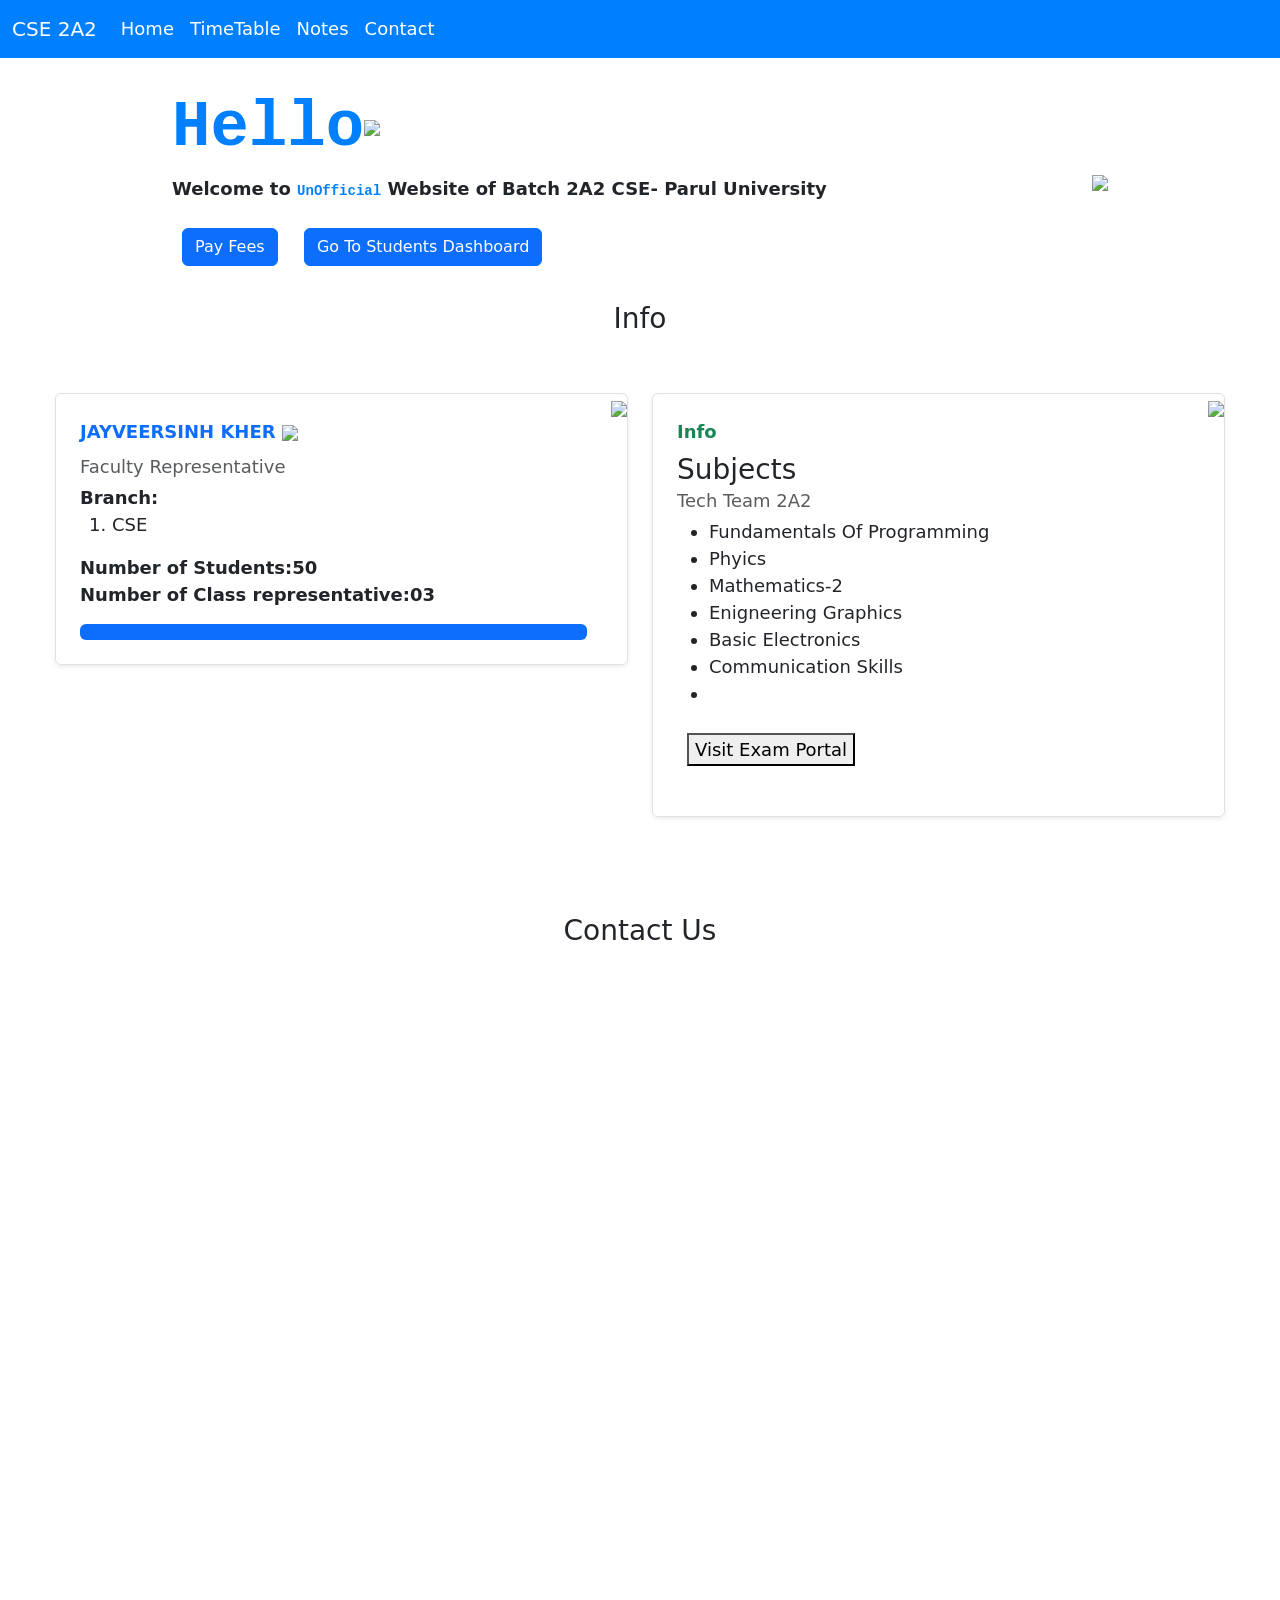
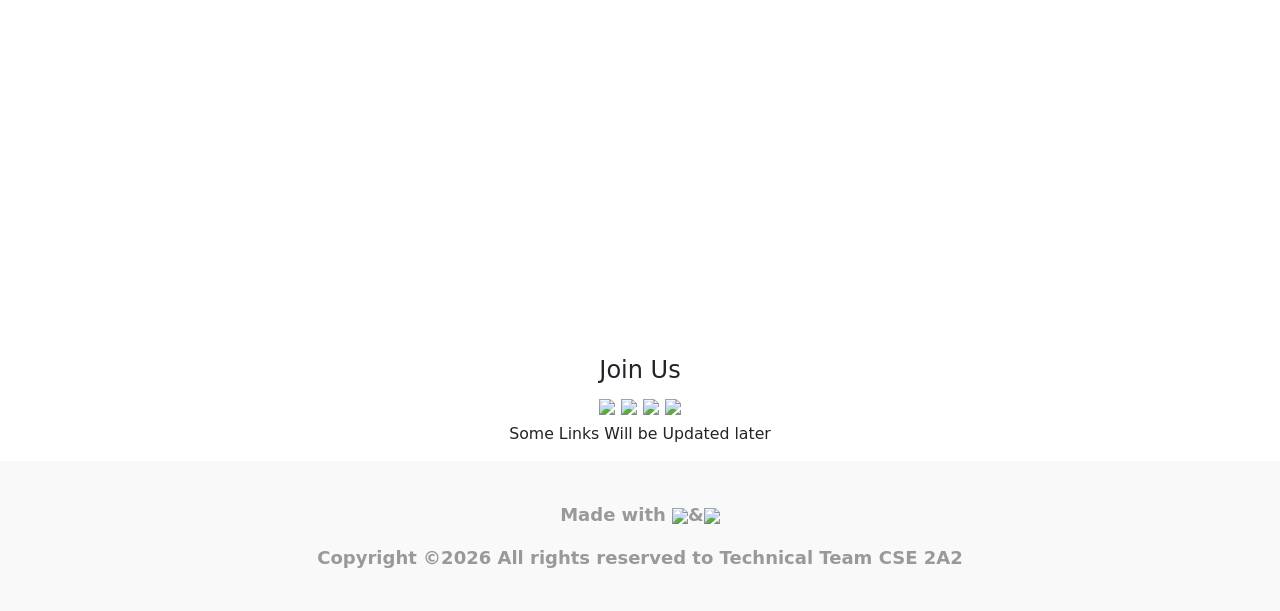
==== index.html @ 26118919 "Add files via upload" ====
<!DOCTYPE html>
<html>
<head>
	 <!--Meta Data-->
        <meta charset="UTF-8">
        <meta name="description" content="CSE 2A2-Parul University">
        <meta name="keywords" content="Parul University,Parul, 2A2 Website">
        <meta name="author" content="Technical team CSE 2A2">
        <meta name="viewport" content="width=device-width, initial-scale=1.0">
	<title>Parul 2A2</title>
<link rel="icon" href="https://worldassessmentcouncil.org/wp-content/uploads/2020/02/WAC-Parul-University-Logo.png" type="image/icon type">
	<!--Bootstrap-->
    <link href="https://cdn.jsdelivr.net/npm/bootstrap@5.0.0-beta1/dist/css/bootstrap.min.css" rel="stylesheet" integrity="sha384-giJF6kkoqNQ00vy+HMDP7azOuL0xtbfIcaT9wjKHr8RbDVddVHyTfAAsrekwKmP1" crossorigin="anonymous">
    <!--StyleSheet Custom CS-->
	<link rel="stylesheet" type="text/css" href="reboot13.css">
	<link rel="stylesheet" type="text/css" href="responsive.css">

	<!--Javascript-->
	<script type="text/javascript" src="reboot13.js"></script>
</head>
<body>

<!--Info-->
<main role="main">
<div id="main">
<div class="jumbotron">
    <div class="container">
    <h1 class="display-3">Hello<img src="https://img.icons8.com/color/80/000000/code.png"/></h1>

    <a href="dindex"><img src="https://img.icons8.com/fluent/48/000000/moon.png" align="right"></a>
      <p>Welcome to <span class="hili">UnOfficial</span> Website of Batch 2A2 CSE- Parul University</p>

<p>

<a href="https://www.paruluniversity.ac.in/pay-fees" role="button" target="_blank">
<button type="button" class="btn btn-primary" style="color: white;">Pay Fees</button></a>

<a href="https://puadmission.in/my/dashboard" role="button" target="_blank"><button type="button" class="btn btn-primary" style="color: white;">Go To Students Dashboard</button></a>
</p>
    </div>
  </div>
</div>
</div>

<h3 align="center" id="info">Info</h3>
<div class="info" id="info">
  <div class="row mb-2">
      <div class="col-md-6">
      <div class="row g-0 border rounded overflow-hidden flex-md-row mb-4 shadow-sm h-md-250 position-relative">
        <div class="col p-4 d-flex flex-column position-static">
          <strong class="d-inline-block mb-2 text-primary">JAYVEERSINH KHER
          <a href=""><img src="https://img.icons8.com/fluent/40/000000/apple-mail.png"/></a> 
          </strong>
           <div class="mb-1 text-muted">Faculty Representative</div>
          <p class="mb-auto">
            <strong>Branch:</strong>
            <ol>
              <li>CSE <span style="padding: 3px; color: white; border-radius: 10px" class="btn-primary">50</span></li>
            </ol>
          <strong>Number of Students:50</strong>
          <strong>Number of Class representative:03</strong>
          </p>
<div class="progress">
  <div class="progress-bar" role="progressbar" style="width: 100%" aria-valuenow="15" aria-valuemin="0" aria-valuemax="100"></div>
</div>
        </div>
        <div class="col-auto d-none d-lg-block">
          <img  class="bd-placeholder-img" src="https://img.freepik.com/free-vector/business-people-working-laptop-development_1262-18907.jpg?size=626&ext=jpg">
        </div>
      </div>
    </div>
    <div class="col-md-6">
      <div class="row g-0 border rounded overflow-hidden flex-md-row mb-4 shadow-sm h-md-250 position-relative">
        <div class="col p-4 d-flex flex-column position-static">
          <strong class="d-inline-block mb-2 text-success">Info</strong>
          <h3 class="mb-0">Subjects</h3>
          <div class="mb-1 text-muted">Tech Team 2A2</div>
          <p class="card-text mb-auto">
            <ul>
              <li>Fundamentals Of Programming</li>
              <li>Phyics</li>
              <li>Mathematics-2</li>
              <li>Enigneering Graphics</li>
              <li>Basic Electronics</li>
              <li>Communication Skills</li>
              <li></li>
            </ul>
            <a href="https://exams.paruluniversity.ac.in" target="_blank">
            <button class="btn-primary">Visit Exam Portal
            </button>
            </a>
          </p>
          
        </div>
        <div class="col-auto d-none d-lg-block">
     <img  class="bd-placeholder-img" src="https://media.istockphoto.com/vectors/students-vector-id1081880838?b=1&k=6&m=1081880838&s=612x612&w=0&h=CxIket-WMBUNRelF9mV6VKQcOZMytZP5sZk_6DKv1_Q=">

        </div>
      </div>
    </div>
  </div>
</div>



<!--Start Of Contact-->
<div class="contact">
  <h3 id="contact" align="center">Contact Us</h3>
  <iframe align="center" src="https://docs.google.com/forms/d/e/1FAIpQLSdCgW8cbn4D6jFI3Lt35jlEfAi4mTJrkgRMzzHys_ItBpwI9g/viewform?embedded=true" width="100%" height="1000px" frameborder="0" marginheight="0" marginwidth="0">Loading…</iframe>
<h4> Join Us </h4>
<div class="icons8">
<a href="https://wa.me/919284203442?text=I'm%20interested%20in%20your%20whatsapp%20group%20"><img src="https://img.icons8.com/fluent/48/000000/whatsapp.png"/></a>
<a href=""><img src="https://img.icons8.com/fluent/48/000000/instagram-new.png"/></a>
<a href="https://telegram.me/Parul2A2"><img src="https://img.icons8.com/fluent/48/000000/telegram-app.png"/></a>
<a href="https://www.youtube.com/channel/UCaUyUHZY8cRxYCPNREYTcjw"><img src="https://img.icons8.com/color/48/000000/youtube-music.png"/></a>


<br>

<small>Some Links Will be Updated later</small>
</div>
<!--End of Contact-->










</div>



</main>




<div class="navbar_fixed">
<nav class="navbar navbar-expand-lg navbar-light bg-hello">
  <div class="container-fluid">
    <a class="navbar-brand" href="index">CSE 2A2</a>
    <button class="navbar-toggler" type="button" data-bs-toggle="collapse" data-bs-target="#navbarNavDropdown" aria-controls="navbarNavDropdown" aria-expanded="false" aria-label="Toggle navigation">
      <span class="navbar-toggler-icon"></span>
    </button>
    <div class="collapse navbar-collapse" id="navbarNavDropdown">
      <ul class="navbar-nav">
        <li class="nav-item">
          <a class="nav-link active" aria-current="page" href="index">Home</a>
        </li>
        <li class="nav-item">
          <a class="nav-link" href="TimeTable">TimeTable</a>
        </li>
        <li class="nav-item">
          <a class="nav-link" href="notes">Notes</a>
        </li>  
    
        <li class="nav-item"><a class="nav-link" href="index#contact">Contact</a></li>
       
      </ul>
    </div>
  </div>
</nav>  


</div>





<footer class="blog-footer" id="blog-footer">
  <p>Made with <img src="https://img.icons8.com/fluent/20/000000/brain.png"/>&<img src="https://img.icons8.com/fluent/20/00000/like.png"/> </p>
  <p>
Copyright ©<script>document.write(new Date().getFullYear());</script> All rights reserved to 
 Technical Team CSE 2A2</p>
</footer>
<!--Javascript-->
<script src="https://cdn.jsdelivr.net/npm/@popperjs/core@2.5.4/dist/umd/popper.min.js" integrity="sha384-q2kxQ16AaE6UbzuKqyBE9/u/KzioAlnx2maXQHiDX9d4/zp8Ok3f+M7DPm+Ib6IU" crossorigin="anonymous"></script>
<script src="https://cdn.jsdelivr.net/npm/bootstrap@5.0.0-beta1/dist/js/bootstrap.min.js" integrity="sha384-pQQkAEnwaBkjpqZ8RU1fF1AKtTcHJwFl3pblpTlHXybJjHpMYo79HY3hIi4NKxyj" crossorigin="anonymous"></script>


</body>
</html>
---- reboot13.css ----
*{
	font-size: 18px;
}
body{
	margin: 0px;
	padding: 0px;
}
main {
	margin-top: 80px;
}
p {
	font-weight: bold;
}
iframe{
    overflow:hidden;
    scroll-behavior: smooth;
}
td {
	font-size: 14px;
	font-weight: 500;
}
span {
	font-size:14px;
	font-weight: 500;
}
table {
    table-layout:all;
}
#day {
    font-size: 30px;
}
#PublicHoliday {
    font-size:25px;
}
#circle1 {
    border-radius: 50%;
    height: 100px;
    width: 50px;
}
.navbar_fixed{
    position: fixed;
    width: 100%;
    top: -1px;
    left: 0; right: 0;
    background: #ffffff;
    box-shadow: var(--box-shadow);
    z-index: 999;
    transition: background 1s ease;
}
.bg-hello {
	background-color:#0080ff;
	color: white;
}
.navbar-light .navbar-brand {
    color: rgb(255 255 255);
}
.navbar-light .navbar-nav .nav-link.active, .navbar-light .navbar-nav .show>.nav-link {
    color: rgb(255 255 255 / 100%);
}
.navbar-light .navbar-brand:hover{
    color: rgb(255 255 255);
}
.navbar-light .navbar-nav .nav-link {
    color: white;
}
.navbar-light .navbar-nav .nav-link:hover {
    color: white;
}
.container {
  max-width: 960px;
}

.pricing-header {
  max-width: 700px;
}

.card-deck .card {
  min-width: 220px;
}

.card-body {
    flex: 1 1 auto;
    background-color: #cee9ff;
    color: black;
    padding: 1rem 1rem;
}
.blog-footer {
  padding: 2.5rem 0;
  color: #999;
  text-align: center;
  background-color: #f9f9f9;
  
}
.blog-footer p:last-child {
  margin-bottom: 0;
}
.jumbotron {
        	padding: 10px;
        }
.card {
	margin: 20px;
	box-shadow: 5px 5px 5px  #00000050;
	 transition: box-shadow 0.3s ease-in-out;
}
.card:hover {
  box-shadow: 0 5px 15px 2px #00000070;
}
.display-3{
	color: #0080ff;
	font-weight: bold;
	font-family: monospace;
}
.hili{
	color: #0080ff;
	font-weight: bold;
	font-family: monospace;
}

.contact {
	margin: 10px;
	padding: 5px;
	align-content: center;
	text-align: center;
}
.TimeTable {
	padding: 50px;
	margin: 5px;
}
.dark-card-body {
    flex: 1 1 auto;
    background-color: #000;
    color: #ffffff;
    padding: 1rem 1rem;
    border:none;
}
.bg-dark-ablum{
	padding-top: 3rem!important;
    padding-bottom: 3rem!important;
    background-color: #292929!important;
}
.dark-mode {
  background-color: #222;
  color: #fff;
}
.darkmode {
	border:none;
	background-color: #ffffff0;
}
.dark-blog-footer {
    padding: 2.5rem 0;
    color: #fff;
    text-align: center;
    background-color: #292929;
}
.dark-table {
    --bs-table-bg: transparent;
    --bs-table-striped-color: #212529;
    --bs-table-striped-bg: rgba(0, 0, 0, 0.05);
    --bs-table-active-color: #212529;
    --bs-table-active-bg: rgba(0, 0, 0, 0.1);
    --bs-table-hover-color: #212529;
    --bs-table-hover-bg: rgba(0, 0, 0, 0.075);
    width: 100%;
    margin-bottom: 1rem;
    color: #ffffff;
    vertical-align: top;
    border-color: #dee2e6;
}
}
.info-btns{
	padding: 10px;
	margin: 10px;
}
.btn-primary{
	margin: 10px;
}
.info {
    padding: 50px;
    margin: 5px;
}
.container {
    align-self: center;
    align-content: center;
}
.about {
    align-content: center;
    justify-content: center;
    text-align: center;
    padding: 10px;
    margin: 10px;

}
---- responsive.css ----
html {
  font-size: 14px;
}
@media (min-width: 768px) {
  html {
    font-size: 16px;
  }
}

 @media (min-width: 768px) {
        .bd-placeholder-img-lg {
          font-size: 3.5rem;
        }
        .jumbotron {
        	padding: 10px;
        }
      }
 @media (max-width: 600px) {
       iframe{
    overflow:hidden;
    scroll-behavior: smooth;
    height: 1100px;
    width: 100%;
}
.TimeTable {
	padding: 10px;
	margin: 5px;
}
.info {
    padding: 5px;
    margin: 10px;
  
}
.info-card{
          width: 320px;
        }
      }
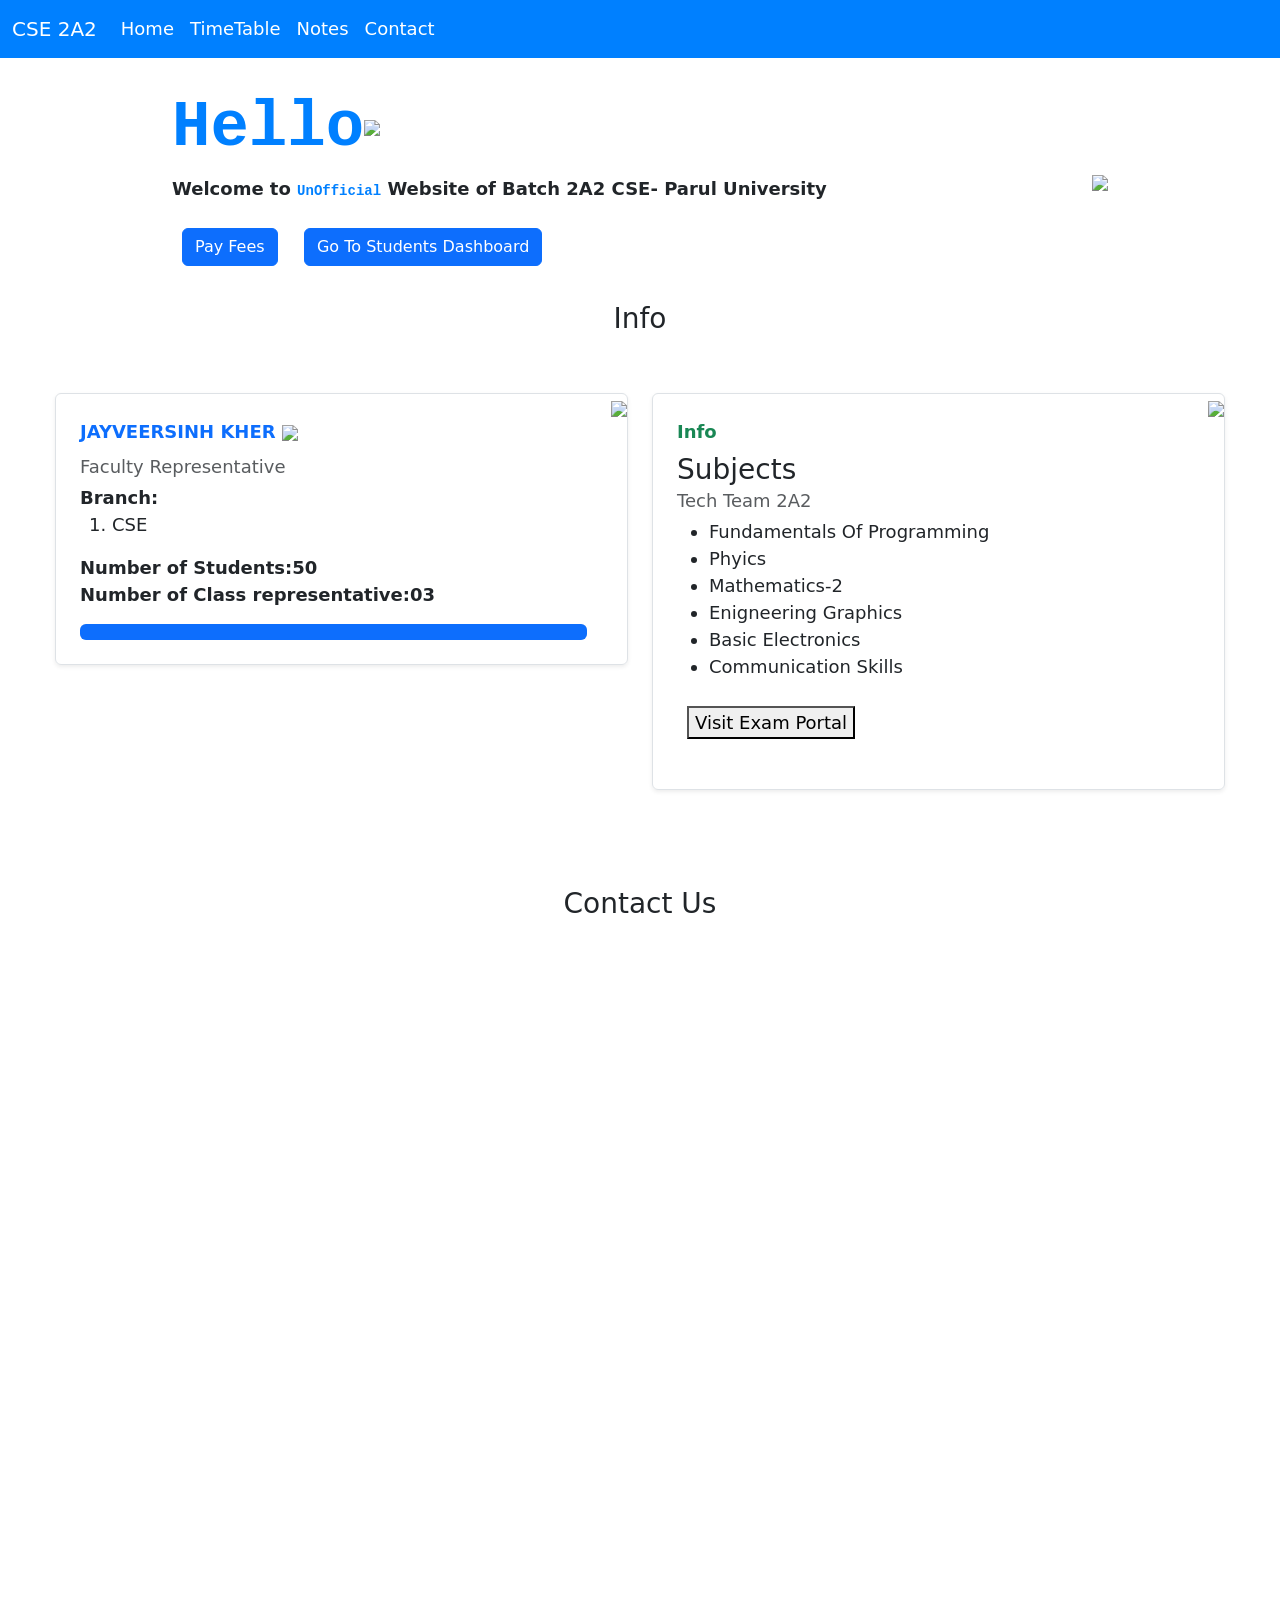
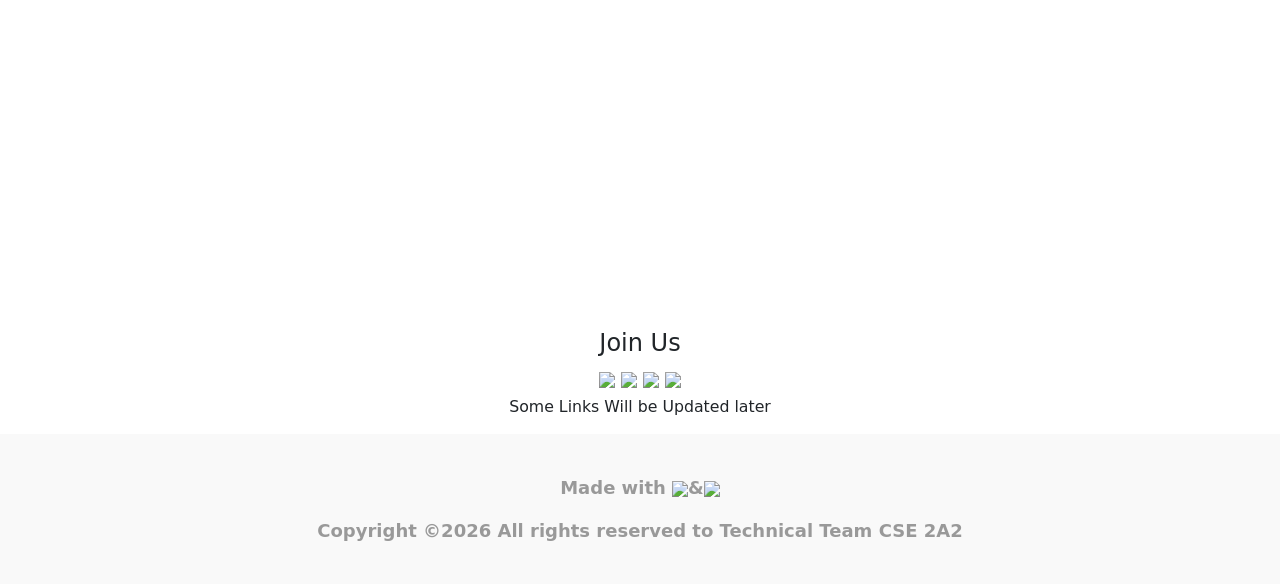
==== commit a9209e7a: "Add files via upload" ====
--- a/index.html
+++ b/index.html
@@ -83,7 +83,6 @@
               <li>Enigneering Graphics</li>
               <li>Basic Electronics</li>
               <li>Communication Skills</li>
-              <li></li>
             </ul>
             <a href="https://exams.paruluniversity.ac.in" target="_blank">
             <button class="btn-primary">Visit Exam Portal
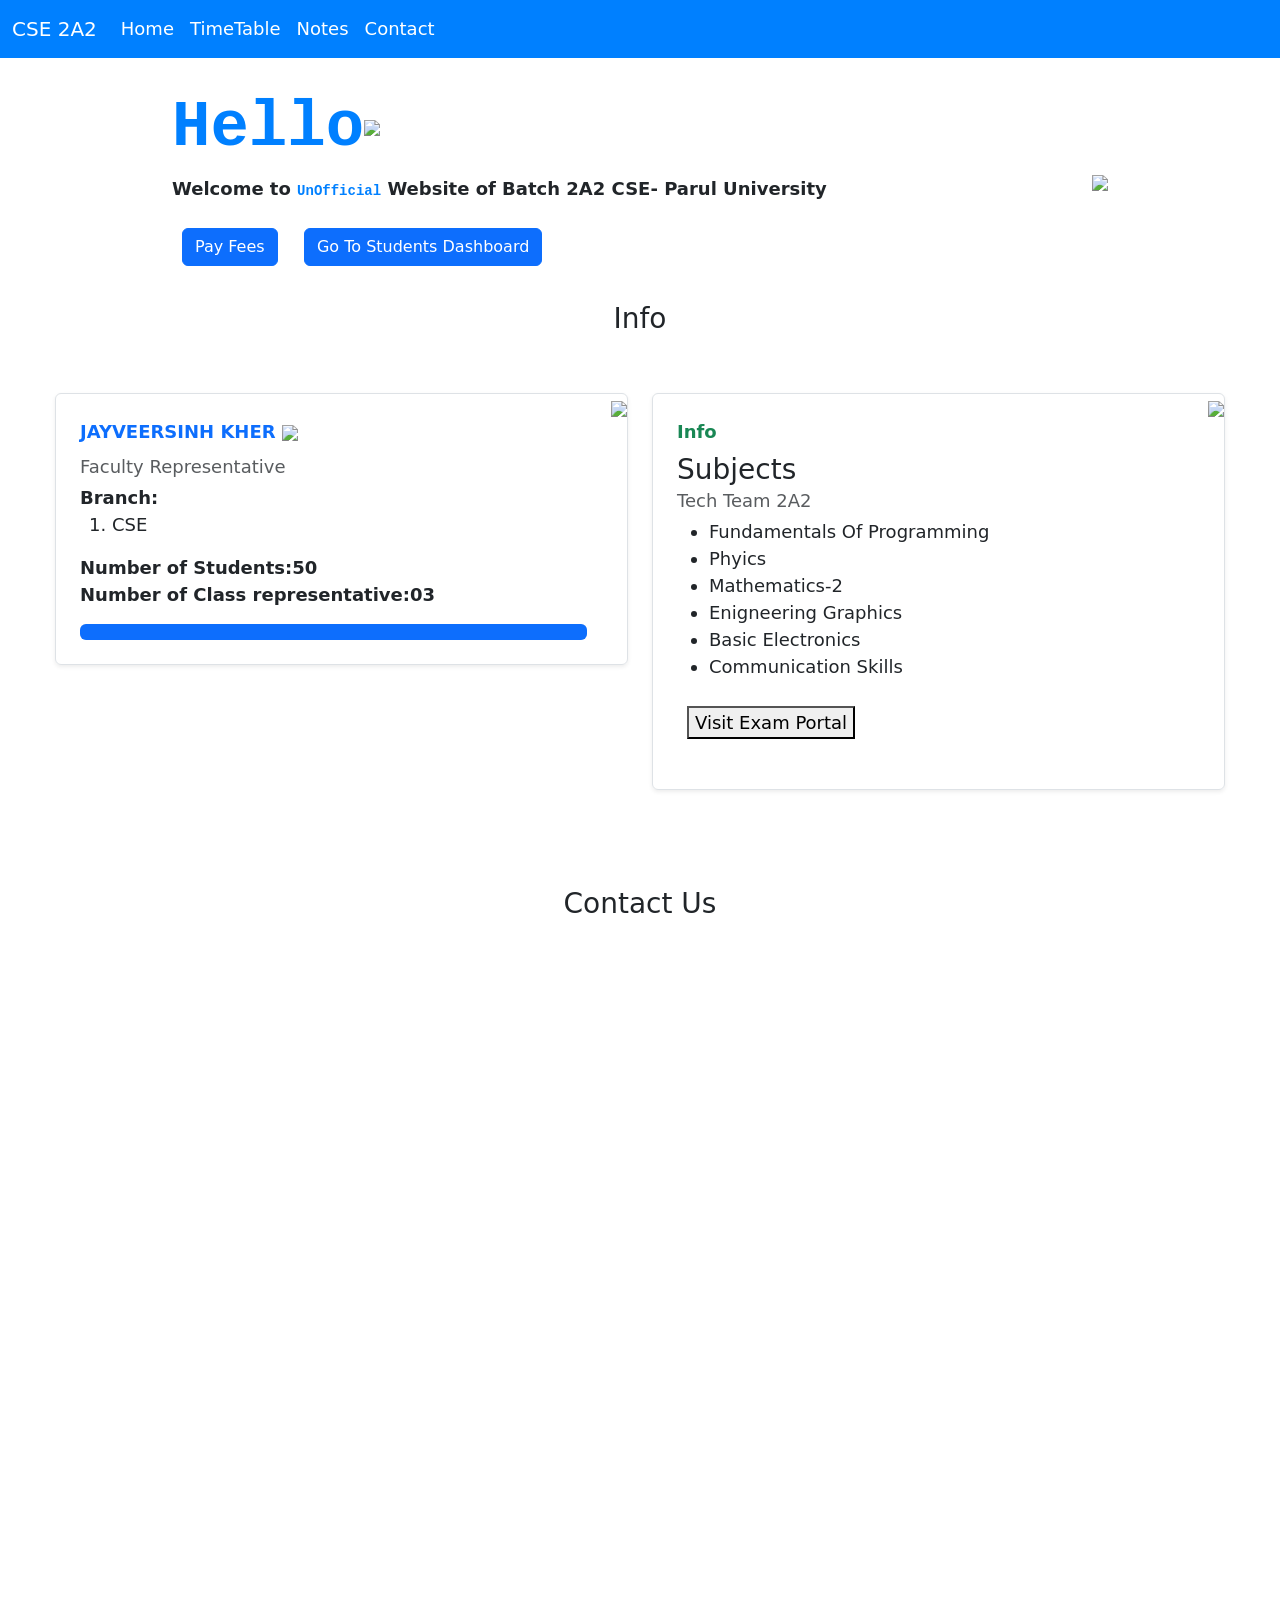
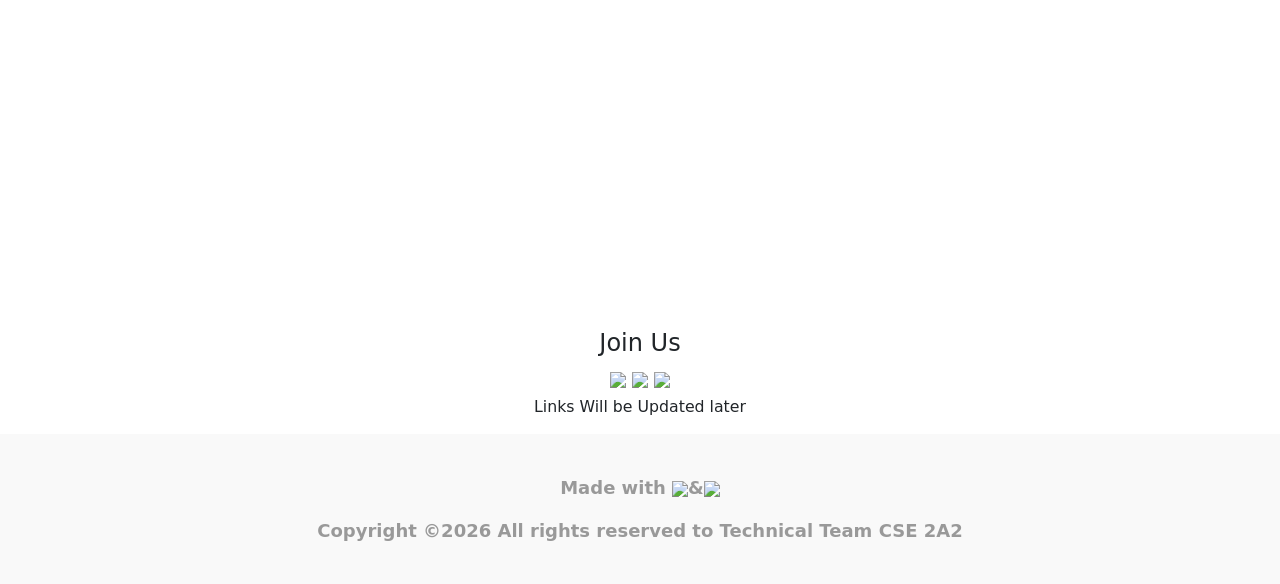
==== commit 5a35e17a: "Add files via upload" ====
--- a/index.html
+++ b/index.html
@@ -105,18 +105,17 @@
 <!--Start Of Contact-->
 <div class="contact">
   <h3 id="contact" align="center">Contact Us</h3>
-  <iframe align="center" src="https://docs.google.com/forms/d/e/1FAIpQLSdCgW8cbn4D6jFI3Lt35jlEfAi4mTJrkgRMzzHys_ItBpwI9g/viewform?embedded=true" width="100%" height="1000px" frameborder="0" marginheight="0" marginwidth="0">Loading…</iframe>
+   <iframe align="center" src="https://docs.google.com/forms/d/e/1FAIpQLSdNasjsZdLuYVVgeklnTPHYV_QuhETAyqfyWoE6PJtfIW7p_w/viewform?embedded=true" width="100%" height="1000px" frameborder="0" marginheight="0" marginwidth="0">Loading…</iframe>
 <h4> Join Us </h4>
 <div class="icons8">
-<a href="https://wa.me/919284203442?text=I'm%20interested%20in%20your%20whatsapp%20group%20"><img src="https://img.icons8.com/fluent/48/000000/whatsapp.png"/></a>
 <a href=""><img src="https://img.icons8.com/fluent/48/000000/instagram-new.png"/></a>
-<a href="https://telegram.me/Parul2A2"><img src="https://img.icons8.com/fluent/48/000000/telegram-app.png"/></a>
-<a href="https://www.youtube.com/channel/UCaUyUHZY8cRxYCPNREYTcjw"><img src="https://img.icons8.com/color/48/000000/youtube-music.png"/></a>
+<a href=""><img src="https://img.icons8.com/fluent/48/000000/telegram-app.png"/></a>
+<a href=""><img src="https://img.icons8.com/color/48/000000/youtube-music.png"/></a>
 
 
 <br>
 
-<small>Some Links Will be Updated later</small>
+<small>Links Will be Updated later</small>
 </div>
 <!--End of Contact-->
 
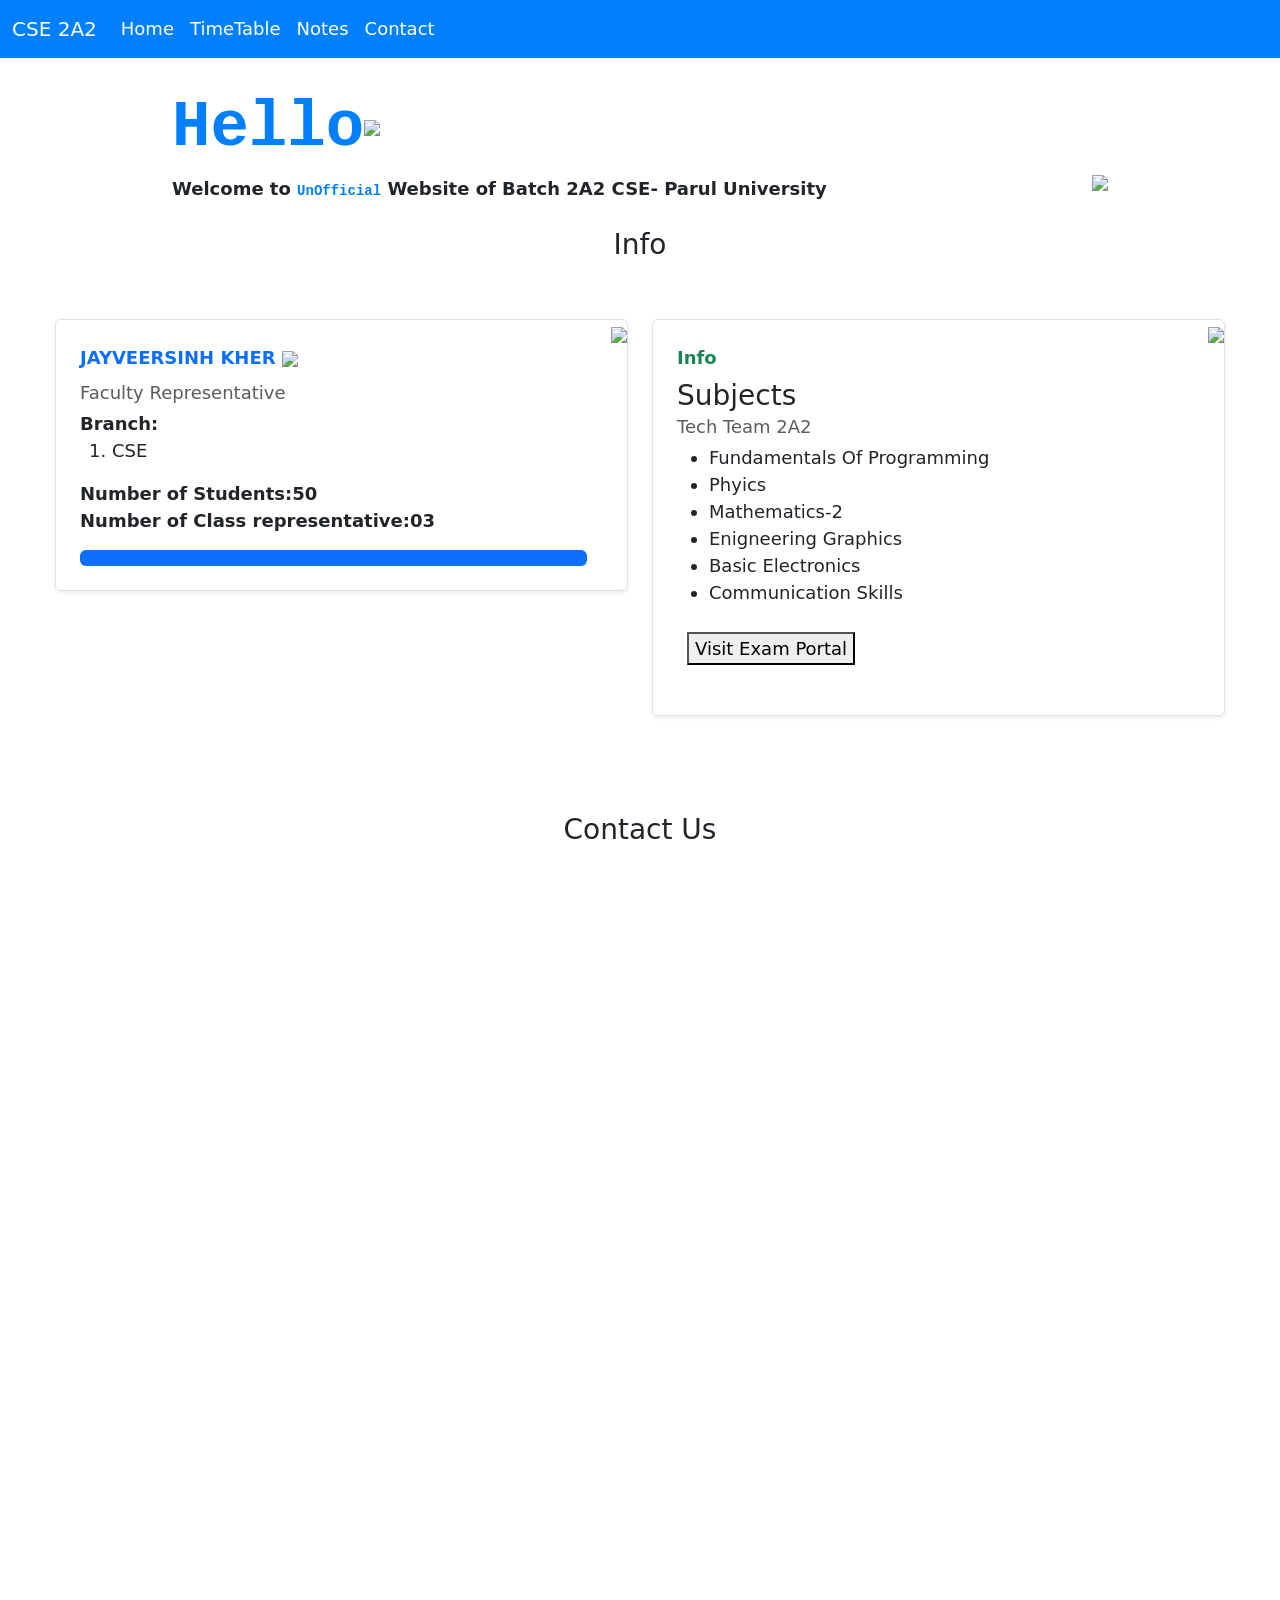
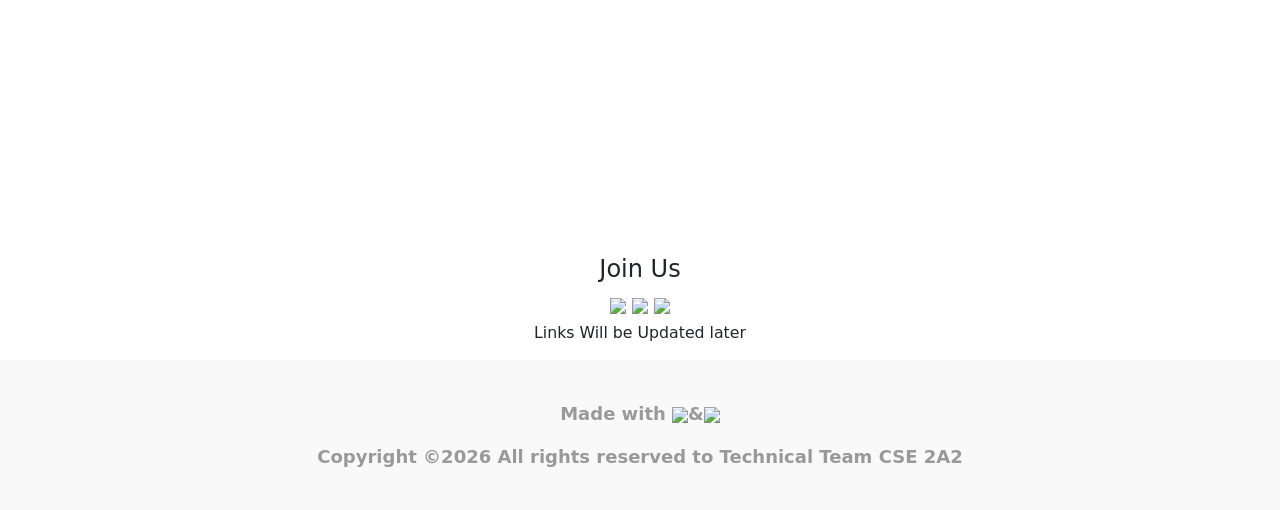
==== commit 72910a25: "Add files via upload" ====
--- a/index.html
+++ b/index.html
@@ -29,14 +29,6 @@
 
     <a href="dindex"><img src="https://img.icons8.com/fluent/48/000000/moon.png" align="right"></a>
       <p>Welcome to <span class="hili">UnOfficial</span> Website of Batch 2A2 CSE- Parul University</p>
-
-<p>
-
-<a href="https://www.paruluniversity.ac.in/pay-fees" role="button" target="_blank">
-<button type="button" class="btn btn-primary" style="color: white;">Pay Fees</button></a>
-
-<a href="https://puadmission.in/my/dashboard" role="button" target="_blank"><button type="button" class="btn btn-primary" style="color: white;">Go To Students Dashboard</button></a>
-</p>
     </div>
   </div>
 </div>
